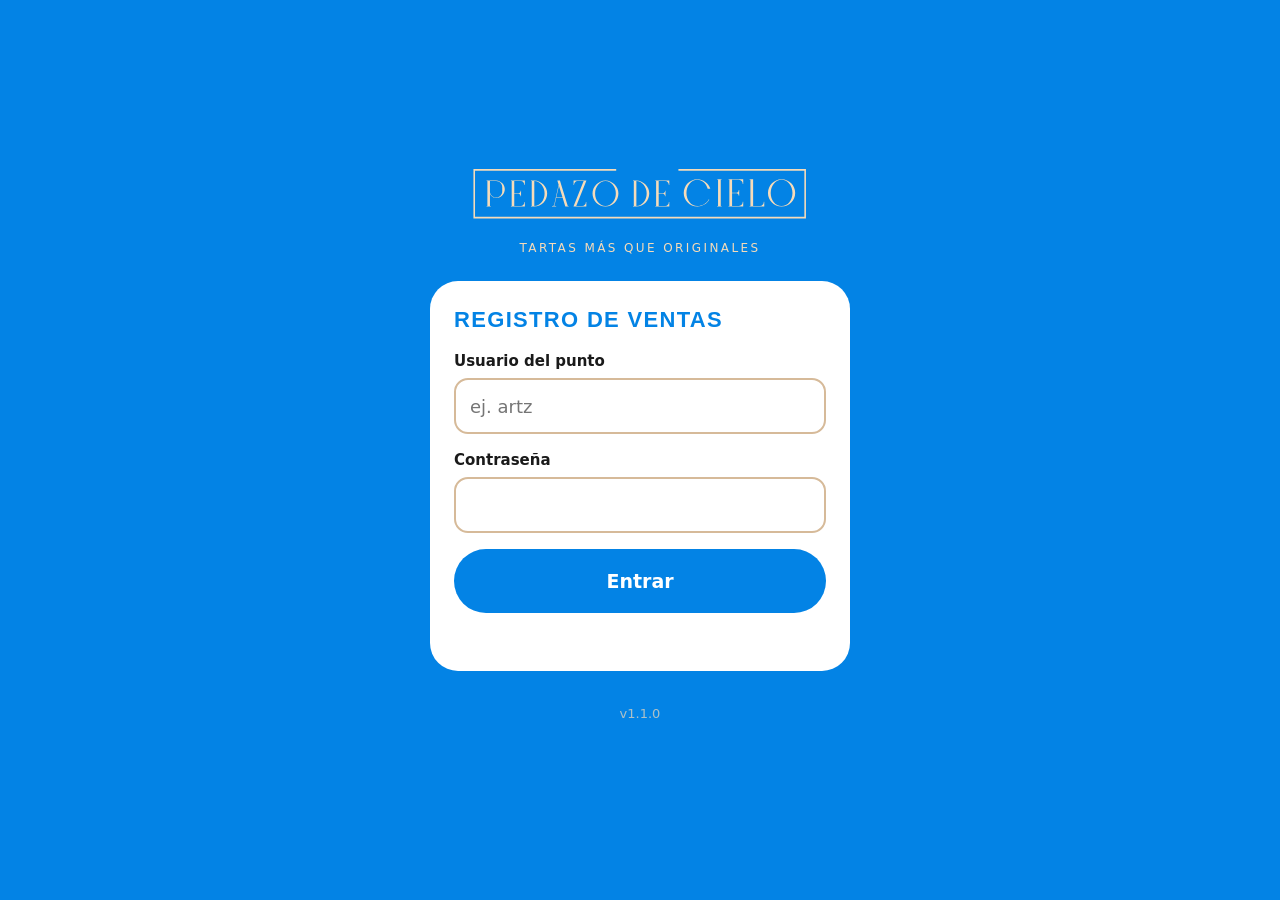
==== public/index.html @ bca491e8 "Publicar en Cloudflare Workers: solo la carpeta public/ Agrega wrangler.jsonc y mueve los archivos d" ====
<!DOCTYPE html>
<html lang="es-MX">
<head>
  <meta charset="utf-8">
  <meta name="viewport" content="width=device-width, initial-scale=1, viewport-fit=cover">
  <meta name="robots" content="noindex, nofollow">
  <meta name="theme-color" content="#0383E5">
  <meta name="apple-mobile-web-app-capable" content="yes">
  <meta name="apple-mobile-web-app-title" content="PDC Ventas">
  <title>Pedazo de Cielo · Ventas</title>
  <link rel="manifest" href="manifest.webmanifest">
  <link rel="icon" href="img/icon-192.png">
  <link rel="apple-touch-icon" href="img/apple-touch-icon.png">
  <link rel="stylesheet" href="css/estilos.css">
</head>
<body>

  <!-- 1 · Inicio de sesión del punto (se hace una sola vez por dispositivo) -->
  <section id="v-login" class="vista centrado campo-azul" hidden>
    <div class="marca-login">
      <span class="logo" role="img" aria-label="Pedazo de Cielo"></span>
      <div class="tagline">Tartas más que originales</div>
    </div>
    <form id="f-login" class="tarjeta" autocomplete="on">
      <h1 class="titulo">Registro de ventas</h1>
      <div class="campo">
        <label for="l-usuario">Usuario del punto</label>
        <input id="l-usuario" name="username" autocomplete="username" autocapitalize="none" placeholder="ej. artz" required>
      </div>
      <div class="campo">
        <label for="l-clave">Contraseña</label>
        <input id="l-clave" name="password" type="password" autocomplete="current-password" required>
      </div>
      <button class="btn btn-primario btn-bloque" type="submit" id="l-entrar">Entrar</button>
      <p class="error" id="l-error"></p>
    </form>
    <div class="pie">v<span class="ver"></span></div>
  </section>

  <!-- 2 · PIN del empleado (al iniciar turno) -->
  <section id="v-pin" class="vista centrado campo-azul" hidden>
    <div class="pin-cabecera">
      <span class="logo" role="img" aria-label="Pedazo de Cielo"></span>
      <h1 class="titulo punto" id="p-punto"></h1>
      <p>Escribe tu PIN para empezar tu turno</p>
    </div>
    <div class="pin-puntos" id="p-puntos"><span></span><span></span><span></span><span></span></div>
    <div class="teclado" id="p-teclado">
      <button data-n="1">1</button><button data-n="2">2</button><button data-n="3">3</button>
      <button data-n="4">4</button><button data-n="5">5</button><button data-n="6">6</button>
      <button data-n="7">7</button><button data-n="8">8</button><button data-n="9">9</button>
      <span></span><button data-n="0">0</button><button class="tecla-borrar" data-n="borrar">Borrar</button>
    </div>
    <p class="error" id="p-error"></p>
    <button class="btn btn-texto" id="p-salir">Cerrar sesión de este dispositivo</button>
  </section>

  <!-- 3 · Registro de venta -->
  <section id="v-venta" class="vista" hidden>
    <header class="barra">
      <span class="logo" role="img" aria-label="Pedazo de Cielo"></span>
      <div class="info">
        <div class="punto" id="b-punto"></div>
        <div class="empleado" id="b-empleado"></div>
      </div>
      <div class="acciones">
        <button id="b-hoy">Ventas de hoy</button>
        <button id="b-agotados">Agotados</button>
        <button id="b-cambiar">Cambiar turno</button>
      </div>
    </header>
    <div class="pendientes" id="b-pendientes" hidden></div>

    <main class="venta">
      <div>
        <h1 class="titulo pregunta">¿Qué se vendió?</h1>
        <div class="productos" id="productos"></div>
      </div>
      <aside class="ticket">
        <h2 class="titulo">Esta venta</h2>
        <ul class="lineas" id="t-lineas"></ul>
        <button class="btn btn-primario btn-bloque" id="t-continuar" disabled>Revisar venta</button>
      </aside>
    </main>

    <div class="barra-inferior">
      <div class="resumen-corto"><span class="titulo" id="i-num">0</span><span id="i-txt">piezas</span></div>
      <button class="btn btn-primario" id="i-continuar" disabled>Revisar venta</button>
    </div>
  </section>

  <!-- 4 · Ventas de hoy -->
  <section id="v-hoy" class="vista" hidden>
    <div class="contenido">
      <div class="volver">
        <h1 class="titulo">Ventas de hoy</h1>
        <button class="btn btn-secundario" data-ir="venta">Volver</button>
      </div>
      <div class="totales-hoy">
        <div><span>Ventas</span><b id="h-ventas">0</b></div>
        <div><span>Piezas</span><b id="h-piezas">0</b></div>
      </div>
      <div id="h-lista"></div>
    </div>
  </section>

  <!-- 5 · Sabores agotados -->
  <section id="v-agotados" class="vista" hidden>
    <div class="contenido">
      <div class="volver">
        <h1 class="titulo">Sabores agotados hoy</h1>
        <button class="btn btn-secundario" data-ir="venta">Volver</button>
      </div>
      <p class="nota" style="margin:0 0 12px">Toca un sabor para cambiarlo. Solo aplica a este punto y a hoy; mañana todo vuelve a estar disponible.</p>
      <div class="leyenda"><span class="disp">Disponible</span><span class="ago">Agotado</span></div>
      <div id="a-lista"></div>
    </div>
  </section>

  <!-- Hoja: elegir sabor -->
  <div class="fondo-modal" id="m-sabores" hidden>
    <div class="hoja" role="dialog" aria-modal="true">
      <div class="hoja-cabecera">
        <h2 class="titulo" id="s-titulo"></h2>
        <div class="ayuda">Toca el sabor una vez por cada pieza vendida</div>
      </div>
      <div class="sabores" id="s-lista"></div>
      <button class="btn btn-primario btn-bloque" id="s-listo">Listo</button>
    </div>
  </div>

  <!-- Hoja: resumen + método de pago + confirmar -->
  <div class="fondo-modal" id="m-resumen" hidden>
    <div class="hoja" role="dialog" aria-modal="true">
      <div class="hoja-cabecera"><h2 class="titulo">Revisa la venta</h2></div>
      <ul class="lineas revisar-lineas" id="r-lineas"></ul>
      <h3 class="pregunta-pago">¿Cómo pagó?</h3>
      <div class="metodos" id="r-metodos"></div>
      <div class="botones-hoja">
        <button class="btn btn-primario btn-bloque" id="r-confirmar" disabled>Guardar venta</button>
        <button class="btn btn-secundario btn-bloque" id="r-seguir">Seguir agregando</button>
      </div>
    </div>
  </div>

  <!-- Confirmación a pantalla completa -->
  <div class="confirmacion" id="c-ok" hidden role="status" aria-live="assertive">
    <div class="folio" id="c-folio"></div>
    <div class="titulo" id="c-titulo">Venta guardada</div>
    <p id="c-texto"></p>
    <span class="logo" aria-hidden="true"></span>
  </div>

  <div class="aviso" id="aviso" hidden></div>

  <script src="js/config.js"></script>
  <script src="js/lib/supabase.js"></script>
  <script src="js/app.js"></script>
</body>
</html>
---- public/css/estilos.css ----
/* =====================================================================
   Pedazo de Cielo · App de ventas
   Basado en el Manual de Identidad de Pedazo de Cielo:
   - Paleta primaria: azul #0383E5, menta #62D3AD, frambuesa #B73456, crema #F5DBB9
   - Tonos oscuros solo como apoyo, siempre junto al color primario
   - Roc Grotesk: títulos y nombres (interletrado 50–80)
   - Made Tommy: textos, botones y etiquetas
   Idea de diseño: la pantalla de venta es un "posteo" de la marca —
   campo azul sólido y cada tarta sobre su base crema.
   ===================================================================== */

@font-face { font-family: 'Roc Grotesk'; src: url('../fonts/RocGrotesk-Black.woff2') format('woff2'); font-weight: 900; font-display: swap; }
@font-face { font-family: 'Made Tommy'; src: url('../fonts/MadeTommy-Regular.woff2') format('woff2'); font-weight: 400; font-display: swap; }
@font-face { font-family: 'Made Tommy'; src: url('../fonts/MadeTommy-Medium.woff2') format('woff2'); font-weight: 500; font-display: swap; }
@font-face { font-family: 'Made Tommy'; src: url('../fonts/MadeTommy-Bold.woff2') format('woff2'); font-weight: 700; font-display: swap; }

:root {
  --azul: #0383E5;      --azul-osc: #0273bf;
  --menta: #62D3AD;     --menta-osc: #5ab793;
  --frambuesa: #B73456; --frambuesa-osc: #9b2f50;
  --crema: #F5DBB9;     --crema-osc: #d6ba99;
  --crema-clara: #FBEEDD;
  --blanco: #FFFFFF;
  --tinta: #1A1A1A;
  --tinta-suave: #6B6157;

  --f-titulo: 'Roc Grotesk', 'Arial Black', 'Helvetica Neue', Arial, sans-serif;
  --f-texto: 'Made Tommy', 'Avenir Next', 'Segoe UI', system-ui, -apple-system, sans-serif;

  --toque: 64px;
}

* { box-sizing: border-box; -webkit-tap-highlight-color: transparent; }
html, body { margin: 0; height: 100%; }
body {
  font-family: var(--f-texto); color: var(--tinta); background: var(--blanco);
  font-size: 17px; line-height: 1.4; -webkit-font-smoothing: antialiased; overscroll-behavior: none;
}
button, input, select { font: inherit; color: inherit; }
button { cursor: pointer; border: 0; background: none; touch-action: manipulation; user-select: none; -webkit-user-select: none; }
:focus-visible { outline: 3px solid var(--menta); outline-offset: 3px; }
[hidden] { display: none !important; }
@media (prefers-reduced-motion: reduce) { *, *::before, *::after { animation: none !important; transition: none !important; } }

.titulo {
  font-family: var(--f-titulo); font-weight: 900; text-transform: uppercase;
  letter-spacing: .06em; line-height: 1.02; margin: 0;
}
.tagline { font-family: var(--f-texto); font-weight: 500; letter-spacing: .2em; text-transform: uppercase; font-size: 12px; }

/* ---------- Logo (se recolorea con currentColor) ---------- */
.logo {
  display: inline-block; background-color: currentColor;
  -webkit-mask: url('../img/logo.svg') center / contain no-repeat;
          mask: url('../img/logo.svg') center / contain no-repeat;
  aspect-ratio: 550 / 88;
}

/* ---------- Botones ---------- */
.btn {
  min-height: var(--toque); padding: 14px 24px; border-radius: 999px;
  font-family: var(--f-texto); font-weight: 700; font-size: 19px;
  display: inline-flex; align-items: center; justify-content: center; gap: 10px;
  transition: transform .08s ease, background-color .15s ease;
}
.btn:active { transform: scale(.97); }
.btn:disabled { opacity: .35; pointer-events: none; }
.btn-primario { background: var(--azul); color: var(--blanco); }
.btn-primario:active { background: var(--azul-osc); }
.btn-secundario { background: transparent; color: var(--azul); box-shadow: inset 0 0 0 2px var(--azul); }
.btn-peligro { background: var(--frambuesa); color: var(--blanco); }
.btn-crema { background: var(--crema); color: var(--azul); }
.btn-texto { color: var(--azul); min-height: 48px; padding: 8px 12px; font-weight: 700; }
.btn-bloque { width: 100%; }

/* ---------- Pantallas ---------- */
.vista { min-height: 100dvh; }
.centrado { display: flex; flex-direction: column; align-items: center; justify-content: center; padding: 28px 20px; gap: 24px; }
.campo-azul { background: var(--azul); color: var(--crema); }

/* ---------- Login ---------- */
.marca-login { text-align: center; }
.marca-login .logo { width: min(340px, 80vw); }
.marca-login .tagline { margin-top: 12px; }
.tarjeta { background: var(--blanco); color: var(--tinta); border-radius: 28px; padding: 28px 24px; width: 100%; max-width: 420px; }
.tarjeta h1 { color: var(--azul); font-size: 22px; margin-bottom: 20px; }
.campo { display: flex; flex-direction: column; gap: 6px; margin-bottom: 16px; }
.campo label { font-weight: 700; font-size: 15px; }
.campo input, .campo select {
  min-height: 56px; border-radius: 14px; border: 2px solid var(--crema-osc);
  padding: 12px 14px; background: var(--blanco); font-size: 18px;
}
.campo input:focus, .campo select:focus { outline: none; border-color: var(--azul); }
.error { color: var(--frambuesa); font-weight: 700; min-height: 1.4em; margin: 6px 0 0; text-align: center; }
.campo-azul .error { color: var(--crema); background: var(--frambuesa); border-radius: 12px; padding: 0 12px; }
.campo-azul .error:empty { background: none; }
.pie { text-align: center; font-size: 13px; padding: 10px; opacity: .7; }

/* ---------- PIN ---------- */
.pin-cabecera { text-align: center; display: flex; flex-direction: column; align-items: center; gap: 14px; }
.pin-cabecera .logo { width: min(250px, 64vw); color: var(--crema); }
.pin-cabecera .punto { color: var(--blanco); font-size: clamp(26px, 6vw, 38px); }
.pin-cabecera p { margin: 0; font-size: 18px; }
.pin-puntos { display: flex; gap: 18px; justify-content: center; }
.pin-puntos span { width: 22px; height: 22px; border-radius: 50%; border: 3px solid var(--crema); }
.pin-puntos span.lleno { background: var(--crema); }
.pin-puntos.sacude { animation: sacude .35s; }
@keyframes sacude { 25% { transform: translateX(-12px); } 75% { transform: translateX(12px); } }
.teclado { display: grid; grid-template-columns: repeat(3, 84px); gap: 16px 22px; justify-content: center; }
.teclado button {
  width: 84px; height: 84px; border-radius: 50%; background: var(--crema); color: var(--azul);
  font-family: var(--f-titulo); font-weight: 900; font-size: 32px;
}
.teclado button:active { background: var(--blanco); transform: scale(.94); }
.teclado .tecla-borrar { background: transparent; color: var(--crema); font-family: var(--f-texto); font-size: 17px; font-weight: 700; }
.campo-azul .btn-texto { color: var(--crema); }

/* ---------- Encabezado de la pantalla de venta ---------- */
.barra {
  position: sticky; top: 0; z-index: 20; background: var(--azul); color: var(--crema);
  display: flex; align-items: center; gap: 16px; padding: 12px 18px;
  padding-top: max(12px, env(safe-area-inset-top));
  border-bottom: 2px solid rgba(245, 219, 185, .25);
}
.barra .logo { width: 160px; flex: none; }
.barra .info { flex: 1; min-width: 0; line-height: 1.2; }
.barra .info .punto { font-family: var(--f-titulo); font-weight: 900; text-transform: uppercase; letter-spacing: .06em; font-size: 15px; color: var(--blanco); white-space: nowrap; overflow: hidden; text-overflow: ellipsis; }
.barra .info .empleado { font-size: 15px; }
.barra .acciones { display: flex; gap: 8px; }
.barra .acciones button {
  min-height: 48px; padding: 0 16px; border-radius: 999px; color: var(--crema);
  box-shadow: inset 0 0 0 2px rgba(245, 219, 185, .55); font-weight: 700; font-size: 15px; white-space: nowrap;
}
.barra .acciones button:active { background: var(--azul-osc); }
.pendientes { background: var(--frambuesa); color: var(--blanco); font-weight: 700; font-size: 15px; padding: 10px 16px; text-align: center; }
@media (max-width: 640px) {
  .barra { flex-wrap: wrap; gap: 10px 12px; padding-left: 14px; padding-right: 14px; }
  .barra .logo { width: 118px; }
  .barra .acciones { width: 100%; }
  .barra .acciones button { flex: 1; padding: 0 6px; font-size: 14px; }
}

/* ---------- Pantalla de venta ---------- */
#v-venta { background: var(--azul); }
.venta { display: grid; grid-template-columns: 1fr; gap: 20px; padding: 18px; padding-bottom: 130px; max-width: 1320px; margin: 0 auto; }
@media (min-width: 900px) { .venta { grid-template-columns: 1fr 370px; padding-bottom: 28px; align-items: start; } }
.pregunta { color: var(--blanco); font-size: clamp(24px, 4vw, 34px); margin: 2px 2px 16px; }

.productos { display: grid; grid-template-columns: repeat(auto-fill, minmax(min(45%, 220px), 1fr)); gap: 14px; }
.producto {
  position: relative; background: var(--crema); border-radius: 24px; overflow: hidden;
  display: flex; flex-direction: column; text-align: left; color: var(--azul);
  border-bottom: 10px solid var(--acento, var(--crema-osc));
  transition: transform .08s ease;
}
.producto:active { transform: scale(.97); }
.producto .foto { height: clamp(120px, 20vw, 180px); display: flex; align-items: flex-end; justify-content: center; padding: 14px 14px 0; }
.producto .foto img { width: 100%; height: 100%; object-fit: contain; filter: drop-shadow(0 8px 6px rgba(80, 50, 20, .18)); }
.producto .nombre { padding: 10px 16px 14px; font-size: clamp(16px, 2.3vw, 20px); min-height: 66px; display: flex; align-items: center; }
.producto .contador {
  position: absolute; top: 10px; right: 10px; min-width: 46px; height: 46px; border-radius: 23px;
  background: var(--frambuesa); color: var(--blanco); display: flex; align-items: center; justify-content: center;
  font-family: var(--f-titulo); font-weight: 900; font-size: 21px; padding: 0 10px;
  animation: brinca .2s ease-out;
}
@keyframes brinca { from { transform: scale(.6); } }
.a-azul { --acento: var(--azul-osc); } .a-menta { --acento: var(--menta); }
.a-frambuesa { --acento: var(--frambuesa); } .a-crema { --acento: var(--crema-osc); }

/* ---------- Ticket (la venta en curso) ---------- */
.ticket { background: var(--blanco); border-radius: 28px; padding: 22px 20px 20px; }
@media (min-width: 900px) { .ticket { position: sticky; top: 96px; } }
@media (max-width: 899px) { .ticket { display: none; } }
.ticket h2 { color: var(--azul); font-size: 22px; margin-bottom: 8px; }
.lineas { list-style: none; margin: 0 0 16px; padding: 0; }
.linea { display: flex; align-items: center; gap: 12px; padding: 12px 0; border-bottom: 2px dotted var(--crema); }
.linea:last-child { border-bottom: 0; }
.linea .cant { font-family: var(--f-titulo); font-weight: 900; color: var(--azul); font-size: 24px; min-width: 46px; }
.linea .desc { flex: 1; line-height: 1.2; font-weight: 700; }
.linea .desc small { display: block; color: var(--tinta-suave); font-size: 15px; font-weight: 500; margin-top: 2px; }
.linea .menos { width: 48px; height: 48px; border-radius: 50%; background: var(--crema); color: var(--frambuesa); font-size: 28px; font-weight: 700; line-height: 1; }
.vacio { color: var(--tinta-suave); text-align: center; padding: 22px 6px; }

/* Barra inferior en celular */
.barra-inferior {
  position: fixed; left: 0; right: 0; bottom: 0; z-index: 25; background: var(--blanco);
  padding: 14px 16px; padding-bottom: max(14px, env(safe-area-inset-bottom));
  display: flex; gap: 14px; align-items: center; border-radius: 26px 26px 0 0;
}
.barra-inferior .resumen-corto { flex: 1; font-weight: 700; color: var(--tinta-suave); }
.barra-inferior .resumen-corto .titulo { color: var(--azul); font-size: 30px; margin-right: 4px; }
@media (min-width: 900px) { .barra-inferior { display: none; } }

/* ---------- Hojas (sabores, revisar venta, preguntas) ---------- */
.fondo-modal { position: fixed; inset: 0; z-index: 40; background: rgba(2, 60, 105, .55); display: flex; align-items: flex-end; justify-content: center; }
@media (min-width: 700px) { .fondo-modal { align-items: center; } }
.hoja {
  background: var(--blanco); width: 100%; max-width: 660px; max-height: 92dvh; overflow: auto;
  border-radius: 30px 30px 0 0; padding: 24px 20px; padding-bottom: max(20px, env(safe-area-inset-bottom));
  animation: sube .2s ease-out;
}
@media (min-width: 700px) { .hoja { border-radius: 30px; padding: 28px; } }
@keyframes sube { from { transform: translateY(48px); opacity: .5; } }
.hoja-cabecera { margin-bottom: 18px; }
.hoja-cabecera .titulo { color: var(--azul); font-size: clamp(22px, 4.6vw, 30px); }
.hoja-cabecera .ayuda { color: var(--tinta-suave); margin-top: 6px; }

.sabores { display: grid; grid-template-columns: repeat(auto-fill, minmax(min(45%, 185px), 1fr)); gap: 12px 12px; margin-bottom: 22px; }
.fila-sabor { display: flex; flex-direction: column; gap: 6px; }
.sabor {
  position: relative; min-height: 86px; border-radius: 20px; background: var(--crema); color: var(--azul);
  padding: 12px 16px; text-align: left; font-family: var(--f-titulo); font-weight: 900;
  text-transform: uppercase; letter-spacing: .05em; font-size: 17px; line-height: 1.1;
  display: flex; align-items: center; transition: transform .08s ease, background-color .12s;
}
.sabor:active { transform: scale(.96); }
.sabor.con-cantidad { background: var(--azul); color: var(--blanco); }
.sabor .num {
  position: absolute; top: -9px; right: -7px; min-width: 40px; height: 40px; border-radius: 20px;
  background: var(--frambuesa); color: var(--blanco); display: flex; align-items: center; justify-content: center;
  font-size: 19px; padding: 0 8px; animation: brinca .2s ease-out;
}
.sabor.agotado { background: var(--blanco); color: #b4aaa0; box-shadow: inset 0 0 0 2px #e6ddd2; pointer-events: none; }
.sabor.agotado::after { content: 'Agotado hoy'; position: absolute; bottom: 9px; right: 14px; font-family: var(--f-texto); font-size: 13px; text-transform: none; letter-spacing: 0; font-weight: 700; color: var(--frambuesa); }
.sabor-quitar { align-self: flex-start; font-size: 15px; font-weight: 700; color: var(--frambuesa); min-height: 40px; padding: 0 6px; }

.revisar-lineas { background: var(--crema-clara); border-radius: 22px; padding: 4px 16px; margin: 0 0 22px; }
.revisar-lineas .linea { border-bottom-color: var(--crema); }
.revisar-lineas .linea .menos { background: var(--blanco); }
.pregunta-pago { font-family: var(--f-titulo); font-weight: 900; text-transform: uppercase; letter-spacing: .06em; color: var(--azul); font-size: 19px; margin: 0 0 12px; }
.metodos { display: grid; grid-template-columns: repeat(2, 1fr); gap: 12px; margin-bottom: 22px; }
.metodo {
  min-height: 78px; border-radius: 20px; background: var(--blanco); box-shadow: inset 0 0 0 3px var(--azul);
  font-family: var(--f-titulo); font-weight: 900; text-transform: uppercase; letter-spacing: .05em; font-size: 17px;
  color: var(--azul); padding: 10px;
}
.metodo.elegido { background: var(--azul); color: var(--blanco); }
.metodo.ph { box-shadow: inset 0 0 0 3px var(--frambuesa); color: var(--frambuesa); }
.metodo.ph.elegido { background: var(--frambuesa); color: var(--blanco); }
.botones-hoja { display: grid; gap: 10px; }

/* ---------- Confirmación (el momento de la marca) ---------- */
.confirmacion {
  position: fixed; inset: 0; z-index: 60; display: flex; flex-direction: column; align-items: center; justify-content: center;
  gap: 10px; text-align: center; padding: 24px; overflow: hidden;
}
.confirmacion.ok { background: var(--menta); color: var(--tinta); }
.confirmacion.pendiente { background: var(--crema); color: var(--tinta); }
.confirmacion .folio { font-family: var(--f-titulo); font-weight: 900; font-size: clamp(110px, 30vw, 240px); line-height: .9; color: var(--tinta); animation: folio .35s cubic-bezier(.2, 1.4, .4, 1); }
.confirmacion.pendiente .folio { color: var(--azul); font-size: clamp(70px, 18vw, 140px); }
.confirmacion .titulo { font-size: clamp(26px, 6vw, 42px); }
.confirmacion p { font-size: 20px; margin: 0; max-width: 460px; font-weight: 500; }
.confirmacion .logo { position: absolute; bottom: max(28px, env(safe-area-inset-bottom)); width: 180px; color: var(--tinta); opacity: .55; }
@keyframes folio { from { transform: scale(.4); opacity: 0; } }

/* ---------- Avisos breves ---------- */
.aviso {
  position: fixed; left: 50%; top: calc(env(safe-area-inset-top) + 14px); transform: translateX(-50%); z-index: 70;
  background: var(--tinta); color: var(--blanco); padding: 13px 22px; border-radius: 999px;
  font-weight: 700; max-width: 92vw; text-align: center;
}
.aviso.error { background: var(--frambuesa); border-radius: 18px; }

/* ---------- Ventas de hoy / agotados ---------- */
.contenido { max-width: 860px; margin: 0 auto; padding: 20px 16px 48px; }
.volver { display: flex; align-items: center; gap: 12px; margin-bottom: 18px; }
.volver .titulo { color: var(--azul); font-size: clamp(24px, 5vw, 32px); flex: 1; }
.totales-hoy { display: grid; grid-template-columns: 1fr 1fr; gap: 12px; margin-bottom: 18px; }
.totales-hoy div { border-radius: 22px; padding: 16px 18px; font-weight: 700; }
.totales-hoy div:first-child { background: var(--azul); color: var(--crema); }
.totales-hoy div:last-child { background: var(--menta); }
.totales-hoy b { display: block; font-family: var(--f-titulo); font-size: 40px; line-height: 1; margin-top: 6px; }
.venta-hoy { border-radius: 22px; background: var(--crema-clara); padding: 16px 18px; margin-bottom: 12px; }
.venta-hoy .cab { display: flex; flex-wrap: wrap; gap: 6px 14px; align-items: baseline; }
.venta-hoy .folio { font-family: var(--f-titulo); font-weight: 900; color: var(--azul); font-size: 24px; }
.venta-hoy .quien { color: var(--tinta-suave); font-weight: 500; }
.venta-hoy ul { margin: 8px 0 0; padding-left: 20px; }
.venta-hoy.cancelada { background: #f4f1ee; color: #9a9189; }
.venta-hoy.cancelada .folio { text-decoration: line-through; color: var(--frambuesa); }
.chip { display: inline-block; padding: 4px 12px; border-radius: 999px; font-size: 14px; font-weight: 700; background: var(--crema); }
.chip.rojo { background: var(--frambuesa); color: var(--blanco); }
.chip.azul { background: var(--azul); color: var(--blanco); }
.venta-hoy .btn { min-height: 48px; font-size: 16px; padding: 8px 18px; margin-top: 12px; margin-right: 8px; }

.nota { color: var(--tinta-suave); font-size: 15px; margin: 8px 0 0; }
.agotado-producto { padding: 16px 0 18px; border-bottom: 2px dotted var(--crema); }
.agotado-producto h3 { margin: 0 0 12px; color: var(--azul); font-size: 18px; }
.interruptores { display: flex; flex-wrap: wrap; gap: 10px; }
.interruptor { min-height: 54px; padding: 8px 20px; border-radius: 999px; font-weight: 700; background: var(--menta); color: var(--tinta); }
.interruptor.off { background: var(--frambuesa); color: var(--blanco); }
.interruptor.off::before { content: '✕ '; }
.leyenda { display: flex; gap: 16px; flex-wrap: wrap; margin-bottom: 6px; font-weight: 700; font-size: 15px; }
.leyenda span::before { content: ''; display: inline-block; width: 14px; height: 14px; border-radius: 50%; margin-right: 6px; vertical-align: -2px; }
.leyenda .disp::before { background: var(--menta); }
.leyenda .ago::before { background: var(--frambuesa); }

/* =====================================================================
   Panel de administración
   ===================================================================== */
.admin-barra { background: var(--azul); color: var(--crema); padding: 16px 20px; display: flex; align-items: center; gap: 16px; flex-wrap: wrap; }
.admin-barra .logo { width: 180px; color: var(--crema); }
.admin-barra .tagline { color: var(--crema); flex: 1; }
.admin-barra .btn-texto { color: var(--crema); }
.pestanas { display: flex; gap: 6px; padding: 0 16px; background: var(--azul); overflow-x: auto; }
.pestanas button { padding: 12px 20px; color: var(--crema); font-weight: 700; border-radius: 16px 16px 0 0; white-space: nowrap; min-height: 50px; }
.pestanas button.activa { background: var(--blanco); color: var(--azul); }
.admin { max-width: 1280px; margin: 0 auto; padding: 22px 16px 60px; }
.panel { background: var(--blanco); border: 2px solid var(--crema); border-radius: 22px; padding: 20px; margin-bottom: 18px; }
.panel h2 { color: var(--azul); font-size: 19px; margin: 0 0 14px; }
.filtros { display: grid; grid-template-columns: repeat(auto-fill, minmax(170px, 1fr)); gap: 12px; align-items: end; }
.filtros .campo { margin: 0; }
.filtros .campo input, .filtros .campo select { min-height: 48px; font-size: 16px; }
.filtros-botones { display: flex; flex-wrap: wrap; gap: 10px; margin-top: 16px; }
.filtros-botones .btn { min-height: 50px; font-size: 16px; }
.kpis { display: grid; grid-template-columns: repeat(auto-fill, minmax(190px, 1fr)); gap: 12px; margin-bottom: 18px; }
.kpi { border-radius: 22px; padding: 18px; }
.kpi span { font-weight: 700; font-size: 15px; }
.kpi b { display: block; font-family: var(--f-titulo); font-size: 34px; margin-top: 6px; line-height: 1; }
.kpi.azul { background: var(--azul); color: var(--crema); }
.kpi.menta { background: var(--menta); }
.kpi.frambuesa { background: var(--frambuesa); color: var(--blanco); }
.kpi.crema { background: var(--crema); }
.tabla-cont { overflow-x: auto; }
table.tabla { width: 100%; border-collapse: collapse; font-size: 15px; }
.tabla th { text-align: left; background: var(--crema-clara); padding: 10px; font-weight: 700; white-space: nowrap; color: var(--azul); }
.tabla td { padding: 9px 10px; border-bottom: 1px solid var(--crema); vertical-align: middle; }
.tabla td.num, .tabla th.num { text-align: right; font-variant-numeric: tabular-nums; }
.tabla tr.cancelada td { color: #a49b91; text-decoration: line-through; }
.tabla tfoot td { font-weight: 700; border-top: 2px solid var(--azul); }
.tabla input[type=text], .tabla input[type=number], .tabla select { min-height: 42px; border-radius: 10px; border: 2px solid var(--crema-osc); padding: 6px 10px; width: 100%; min-width: 90px; background: var(--blanco); }
.tabla .btn { min-height: 42px; font-size: 14px; padding: 6px 14px; }
.check { width: 26px; height: 26px; accent-color: var(--azul); }
.grid-2 { display: grid; grid-template-columns: repeat(auto-fit, minmax(320px, 1fr)); gap: 18px; }
#v-login.campo-azul .tarjeta { color: var(--tinta); }
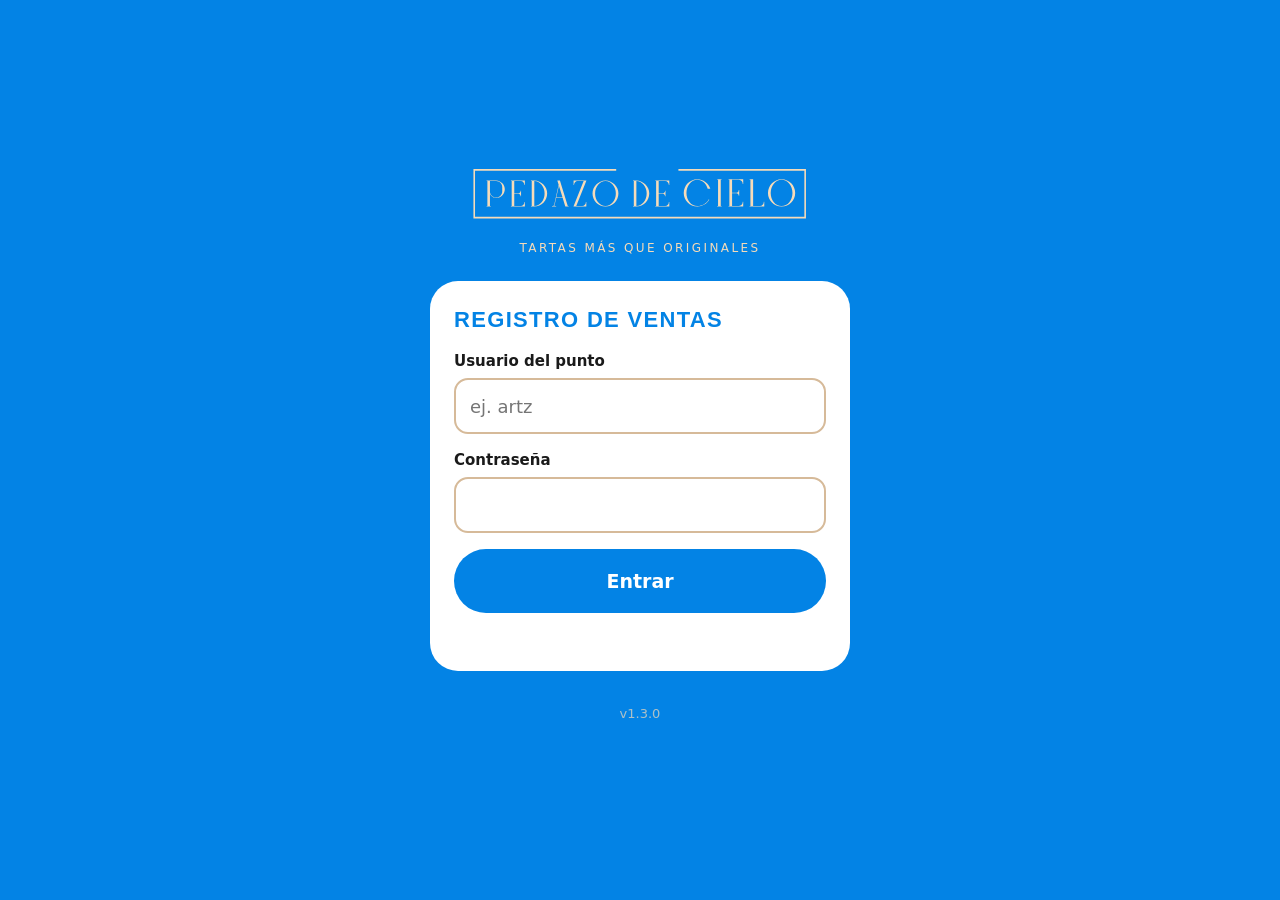
==== commit 9b15f33f: "Inventario diario en carritos, precios con total y canceladas visibles - Conteo obligatorio al inici" ====
--- a/public/index.html
+++ b/public/index.html
@@ -79,12 +79,13 @@
       <aside class="ticket">
         <h2 class="titulo">Esta venta</h2>
         <ul class="lineas" id="t-lineas"></ul>
+        <div class="total-venta" id="t-total" hidden><span>Total</span><b></b></div>
         <button class="btn btn-primario btn-bloque" id="t-continuar" disabled>Revisar venta</button>
       </aside>
     </main>
 
     <div class="barra-inferior">
-      <div class="resumen-corto"><span class="titulo" id="i-num">0</span><span id="i-txt">piezas</span></div>
+      <div class="resumen-corto"><span class="titulo" id="i-num">0</span><span id="i-txt">piezas</span><span class="total-corto" id="i-total"></span></div>
       <button class="btn btn-primario" id="i-continuar" disabled>Revisar venta</button>
     </div>
   </section>
@@ -99,6 +100,7 @@
       <div class="totales-hoy">
         <div><span>Ventas</span><b id="h-ventas">0</b></div>
         <div><span>Piezas</span><b id="h-piezas">0</b></div>
+        <div><span>Total</span><b id="h-total">$0</b></div>
       </div>
       <div id="h-lista"></div>
     </div>
@@ -114,6 +116,35 @@
       <p class="nota" style="margin:0 0 12px">Toca un sabor para cambiarlo. Solo aplica a este punto y a hoy; mañana todo vuelve a estar disponible.</p>
       <div class="leyenda"><span class="disp">Disponible</span><span class="ago">Agotado</span></div>
       <div id="a-lista"></div>
+    </div>
+  </section>
+
+  <!-- 6 · Conteo de inventario (al iniciar el día y cuando llega más producto) -->
+  <section id="v-conteo" class="vista" hidden>
+    <div class="contenido">
+      <div class="volver">
+        <h1 class="titulo" id="k-titulo">Inventario de hoy</h1>
+        <button class="btn btn-secundario" id="k-cancelar" hidden>Cancelar</button>
+      </div>
+      <p class="nota" id="k-ayuda" style="margin:0 0 16px"></p>
+      <div id="k-lista"></div>
+    </div>
+    <div class="barra-inferior siempre">
+      <div class="resumen-corto"><span class="titulo" id="k-num">0</span><span>piezas contadas</span></div>
+      <button class="btn btn-primario" id="k-guardar">Guardar</button>
+    </div>
+  </section>
+
+  <!-- 7 · Inventario del día (lo que queda, resurtir, corregir) -->
+  <section id="v-stock" class="vista" hidden>
+    <div class="contenido">
+      <div class="volver">
+        <h1 class="titulo">Inventario de hoy</h1>
+        <button class="btn btn-secundario" data-ir="venta">Volver</button>
+      </div>
+      <button class="btn btn-primario btn-bloque" id="st-resurtir" style="margin-bottom:8px">Llegó más producto</button>
+      <p class="nota" style="margin:0 0 6px">Si algo no cuadra con lo que tienes en el carrito, toca <b>Corregir</b> y pon cuántas piezas hay de verdad.</p>
+      <div id="st-lista"></div>
     </div>
   </section>
 
@@ -134,11 +165,31 @@
     <div class="hoja" role="dialog" aria-modal="true">
       <div class="hoja-cabecera"><h2 class="titulo">Revisa la venta</h2></div>
       <ul class="lineas revisar-lineas" id="r-lineas"></ul>
+      <div class="total-venta grande" id="r-total"><span>Total</span><b></b></div>
       <h3 class="pregunta-pago">¿Cómo pagó?</h3>
       <div class="metodos" id="r-metodos"></div>
       <div class="botones-hoja">
         <button class="btn btn-primario btn-bloque" id="r-confirmar" disabled>Guardar venta</button>
         <button class="btn btn-secundario btn-bloque" id="r-seguir">Seguir agregando</button>
+      </div>
+    </div>
+  </div>
+
+  <!-- Hoja: corregir / reactivar un sabor -->
+  <div class="fondo-modal" id="m-ajuste" hidden>
+    <div class="hoja" role="dialog" aria-modal="true">
+      <div class="hoja-cabecera">
+        <h2 class="titulo" id="a-titulo"></h2>
+        <div class="ayuda" id="a-ayuda">¿Cuántas piezas tienes de verdad?</div>
+      </div>
+      <div class="contador-grande">
+        <button class="menos-grande" id="a-menos" aria-label="Una menos">−</button>
+        <span class="titulo" id="a-num">0</span>
+        <button class="mas-grande" id="a-mas" aria-label="Una más">+</button>
+      </div>
+      <div class="botones-hoja">
+        <button class="btn btn-primario btn-bloque" id="a-guardar">Guardar</button>
+        <button class="btn btn-secundario btn-bloque" id="a-cancelar">Cancelar</button>
       </div>
     </div>
   </div>
--- a/public/css/estilos.css
+++ b/public/css/estilos.css
@@ -3,16 +3,12 @@
    Basado en el Manual de Identidad de Pedazo de Cielo:
    - Paleta primaria: azul #0383E5, menta #62D3AD, frambuesa #B73456, crema #F5DBB9
    - Tonos oscuros solo como apoyo, siempre junto al color primario
-   - Roc Grotesk: títulos y nombres (interletrado 50–80)
-   - Made Tommy: textos, botones y etiquetas
+   - Títulos: estilo Roc Grotesk (se usa Arial Black, interletrado 50–80)
+   - Textos: estilo Made Tommy (se usa la letra del sistema)
    Idea de diseño: la pantalla de venta es un "posteo" de la marca —
    campo azul sólido y cada tarta sobre su base crema.
    ===================================================================== */
 
-@font-face { font-family: 'Roc Grotesk'; src: url('../fonts/RocGrotesk-Black.woff2') format('woff2'); font-weight: 900; font-display: swap; }
-@font-face { font-family: 'Made Tommy'; src: url('../fonts/MadeTommy-Regular.woff2') format('woff2'); font-weight: 400; font-display: swap; }
-@font-face { font-family: 'Made Tommy'; src: url('../fonts/MadeTommy-Medium.woff2') format('woff2'); font-weight: 500; font-display: swap; }
-@font-face { font-family: 'Made Tommy'; src: url('../fonts/MadeTommy-Bold.woff2') format('woff2'); font-weight: 700; font-display: swap; }
 
 :root {
   --azul: #0383E5;      --azul-osc: #0273bf;
@@ -265,10 +261,12 @@
 .contenido { max-width: 860px; margin: 0 auto; padding: 20px 16px 48px; }
 .volver { display: flex; align-items: center; gap: 12px; margin-bottom: 18px; }
 .volver .titulo { color: var(--azul); font-size: clamp(24px, 5vw, 32px); flex: 1; }
-.totales-hoy { display: grid; grid-template-columns: 1fr 1fr; gap: 12px; margin-bottom: 18px; }
+.totales-hoy { display: grid; grid-template-columns: repeat(3, 1fr); gap: 12px; margin-bottom: 18px; }
 .totales-hoy div { border-radius: 22px; padding: 16px 18px; font-weight: 700; }
 .totales-hoy div:first-child { background: var(--azul); color: var(--crema); }
-.totales-hoy div:last-child { background: var(--menta); }
+.totales-hoy div:nth-child(2) { background: var(--menta); }
+.totales-hoy div:nth-child(3) { background: var(--crema); }
+@media (max-width: 480px) { .totales-hoy b { font-size: 30px; } }
 .totales-hoy b { display: block; font-family: var(--f-titulo); font-size: 40px; line-height: 1; margin-top: 6px; }
 .venta-hoy { border-radius: 22px; background: var(--crema-clara); padding: 16px 18px; margin-bottom: 12px; }
 .venta-hoy .cab { display: flex; flex-wrap: wrap; gap: 6px 14px; align-items: baseline; }
@@ -325,10 +323,40 @@
 .tabla th { text-align: left; background: var(--crema-clara); padding: 10px; font-weight: 700; white-space: nowrap; color: var(--azul); }
 .tabla td { padding: 9px 10px; border-bottom: 1px solid var(--crema); vertical-align: middle; }
 .tabla td.num, .tabla th.num { text-align: right; font-variant-numeric: tabular-nums; }
-.tabla tr.cancelada td { color: #a49b91; text-decoration: line-through; }
+.tabla tr.cancelada td { color: var(--frambuesa); text-decoration: line-through; }
 .tabla tfoot td { font-weight: 700; border-top: 2px solid var(--azul); }
 .tabla input[type=text], .tabla input[type=number], .tabla select { min-height: 42px; border-radius: 10px; border: 2px solid var(--crema-osc); padding: 6px 10px; width: 100%; min-width: 90px; background: var(--blanco); }
 .tabla .btn { min-height: 42px; font-size: 14px; padding: 6px 14px; }
 .check { width: 26px; height: 26px; accent-color: var(--azul); }
 .grid-2 { display: grid; grid-template-columns: repeat(auto-fit, minmax(320px, 1fr)); gap: 18px; }
 #v-login.campo-azul .tarjeta { color: var(--tinta); }
+
+/* ---------- Precios y totales ---------- */
+.producto .precio { position: absolute; top: 12px; left: 12px; background: var(--blanco); color: var(--azul); border-radius: 999px; padding: 5px 12px; font-weight: 700; font-size: 16px; }
+.total-venta { display: flex; justify-content: space-between; align-items: baseline; padding: 12px 2px 16px; border-top: 2px solid var(--crema); font-weight: 700; }
+.total-venta b { font-family: var(--f-titulo); font-size: 26px; color: var(--azul); }
+.total-venta.grande { border-top: 0; padding: 0 4px 18px; margin-top: -8px; }
+.total-venta.grande b { font-size: 34px; }
+.total-corto { display: block; color: var(--azul); font-weight: 700; font-size: 17px; }
+
+/* ---------- Inventario ---------- */
+.sabor .quedan { position: absolute; bottom: 8px; right: 12px; font-family: var(--f-texto); font-size: 13px; text-transform: none; letter-spacing: 0; font-weight: 700; opacity: .8; }
+.sabor.agotado.reactivable { pointer-events: auto; cursor: pointer; }
+.sabor.agotado.reactivable::after { content: 'Agotado - ¿hay?'; }
+.barra-inferior.siempre { display: flex; }
+#v-conteo .contenido { padding-bottom: 130px; }
+.conteo-producto { padding: 6px 0 18px; border-bottom: 2px dotted var(--crema); margin-bottom: 14px; }
+.conteo-producto h3 { margin: 0 0 12px; color: var(--azul); font-size: 18px; }
+.conteo-producto .sabores { margin-bottom: 0; }
+.stock-producto { padding: 14px 0 6px; border-bottom: 2px dotted var(--crema); }
+.stock-producto h3 { margin: 0 0 8px; color: var(--azul); font-size: 18px; }
+.stock-fila { display: flex; align-items: center; gap: 12px; padding: 8px 0; }
+.stock-fila .nombre-sabor { flex: 1; font-weight: 700; }
+.stock-fila .cuantas { font-family: var(--f-titulo); font-size: 26px; color: var(--azul); min-width: 48px; text-align: right; }
+.stock-fila.cero .cuantas { color: var(--frambuesa); }
+.stock-fila .btn { min-height: 48px; font-size: 15px; padding: 6px 16px; }
+.contador-grande { display: flex; align-items: center; justify-content: center; gap: 28px; margin: 6px 0 24px; }
+.contador-grande .titulo { font-size: 64px; color: var(--azul); min-width: 110px; text-align: center; }
+.menos-grande, .mas-grande { width: 84px; height: 84px; border-radius: 50%; font-size: 40px; font-weight: 700; }
+.menos-grande { background: var(--crema); color: var(--frambuesa); }
+.mas-grande { background: var(--azul); color: var(--blanco); }
